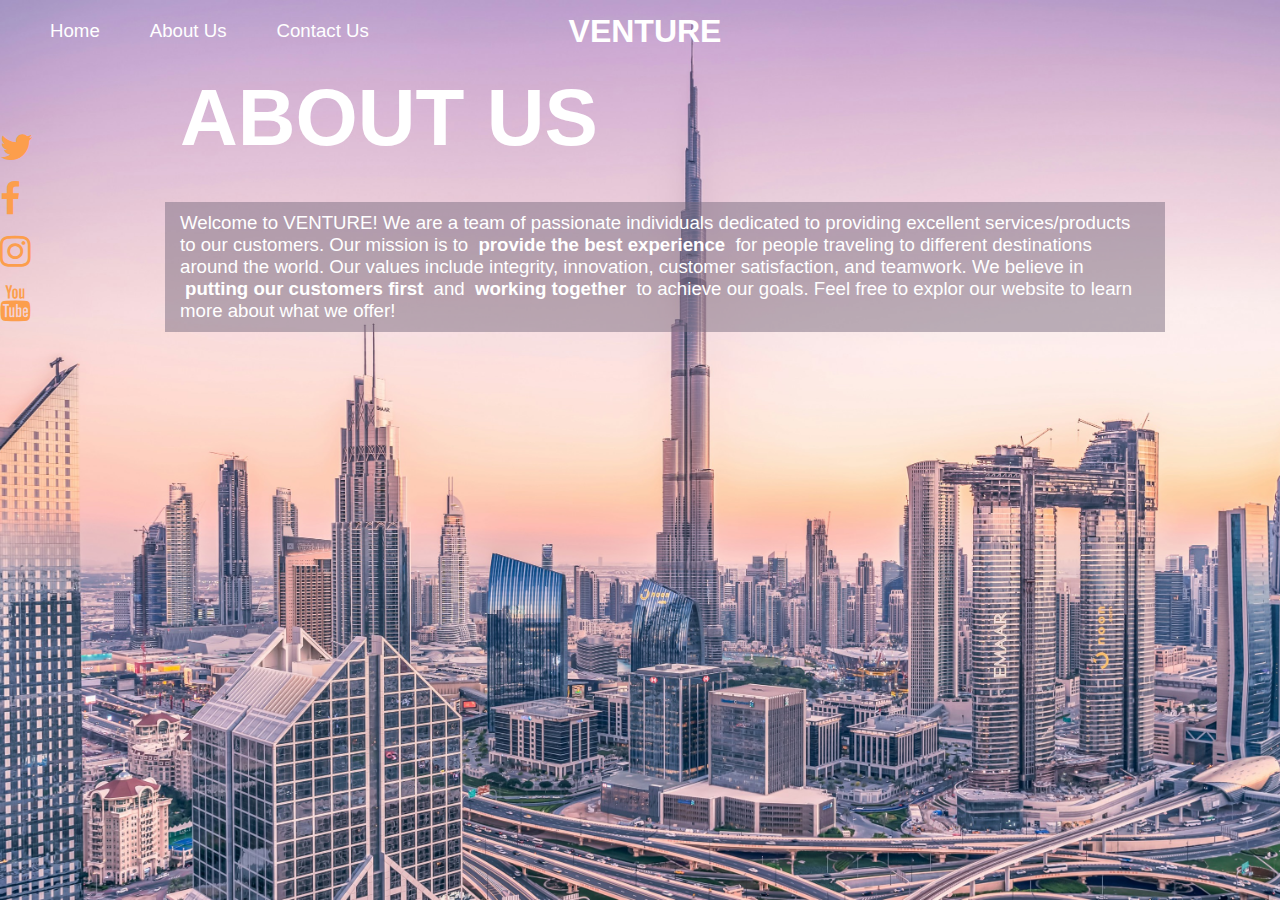
==== travel_aboutus.html @ 5007ad7a "message" ====
<!DOCTYPE html>
<html lang="en">

    <head>
    <meta charset="UTF-8">
    <title>VENTURE</title>
    <link rel="stylesheet" href="./travel_recommendation.css">
    <link rel="stylesheet" href="https://cdnjs.cloudflare.com/ajax/libs/font-awesome/4.7.0/css/font-awesome.min.css">
    </head>

    <body>
        
        
        <!-- Header -->
        <div id="header" class="container">
            <!-- Nav -->
                <div class="nav">
                    <div class="nav-centered">
                        <div>
                            <a href="travel_recommendation.html">VENTURE</a>
                        </div>
                    </div>

                    <div class="nav-left">
                        <a href="travel_recommendation.html">Home</a>
                        <a href="travel_aboutus.html">About Us</a>
                        <a href="travel_contactus.html">Contact Us</a>
                    </div>

                </div>
        </div>
    

        <div class="icon-bar">
            <a href="#"><i class="fa fa-twitter"></i></a>
            <a href="#"><i class="fa fa-facebook"></i></a>
            <a href="#"><i class="fa fa-instagram"></i></a>
            <a href="#"><i class="fa fa-youtube"></i></a>
        </div>

        <div class="Large">
            <p>
                ABOUT US
            </p>
        </div>

        <div class="Small" style="transform: translate(150px, 140px);">
            <p>
                Welcome to VENTURE! We are a team of passionate individuals dedicated to providing excellent services/products to our customers.
                Our mission is to <b>provide the best experience</b> for people traveling to different destinations around the world.
                Our values include integrity, innovation, customer satisfaction, and teamwork.
                We believe in <b>putting our customers first</b> and <b>working together</b> to achieve our goals.
                Feel free to explor our website to learn more about what we offer!
            </p>
        </div>

        <!-- Scripts -->
        <script src="./travel_recommendation.js"></script>
    
    </body>
</html>
---- travel_recommendation.css ----
html { 
    background: url(background.jpg) no-repeat center center fixed; 
    -webkit-background-size: cover;
    -moz-background-size: cover;
    -o-background-size: cover;
    background-size: cover;
  }

/* Basic CSS for the navigation bar */

*{
    margin: 0px 5px;
    padding: 0;
    box-sizing: border-box;
    font-family: "monaco", "verdana", "arial";
}

.nav {
    position: relative;
    overflow: hidden;
}

.nav a {
    float: left;
    text-align: center;
    padding: 20px;
    font-size: 14pt;
    text-decoration: none;
    color: white;
    transition: all 0.3s ease; /* Add transition for hover effects */
}

.nav a:hover {
    color:#d7721a;
  }

.nav-centered a {
    float: none;
    position: absolute;
    font-weight: bolder;
    font-size: 24pt;
    left: 50%;
    top: 50%;
    transform: translate(-50%, -50%);
}

.nav-right {
    float: right;
    top: 50%;
    transform: translatey(50%);
    color:white;
}

.search-container {
    background:rgba(255, 255, 255, 0.4);
    border-radius: 10px;
}

input[type="text"],
select {
    width: 240px;
    padding: 10px;
    border-radius: 10px;
    border: none;
    color: white;
    background: none;
}

input:focus {
    outline: none;
    color: rgb(0, 0, 0);
  }  

button {
    background-color:#fc9e4c;
    color: white;
    padding: 5px 10px;
    border: none;
    cursor: pointer;
    border-radius: 10px;
    transition: all 0.3s ease; /* Add transition for hover effects */
}

button:hover {
    background-color: #d7721a;
}

.icon-bar {
    width: 46px; /* Set a specific width */
    background-color: none; /* Dark-grey background */
    position: absolute;
    transform: translate(-30px, 60px);
}

.icon-bar a {
    display: block; /* Make the links appear below each other instead of side-by-side */
    text-align: center; /* Center-align text */
    padding: 5px; /* Add some padding */
    transition: all 0.3s ease; /* Add transition for hover effects */
    color: #fc9e4c; /* White text color */
    font-size: 36px; /* Increased font-size */
}

.icon-bar a:hover {
    color: #d7721a; /* Add a hover color */
}

.Large {
    font-size: 60pt;
    font-weight:bolder;
    color: white;
    position: absolute;
    transform: translate(150px, 0px);
    padding: 10px;
}

.Small {
    font-size: 14pt;
    color: white;
    position: absolute;
    transform: translate(150px, 340px);
    background: #796b8080;
    padding: 10px;
    width: 1000px;
}
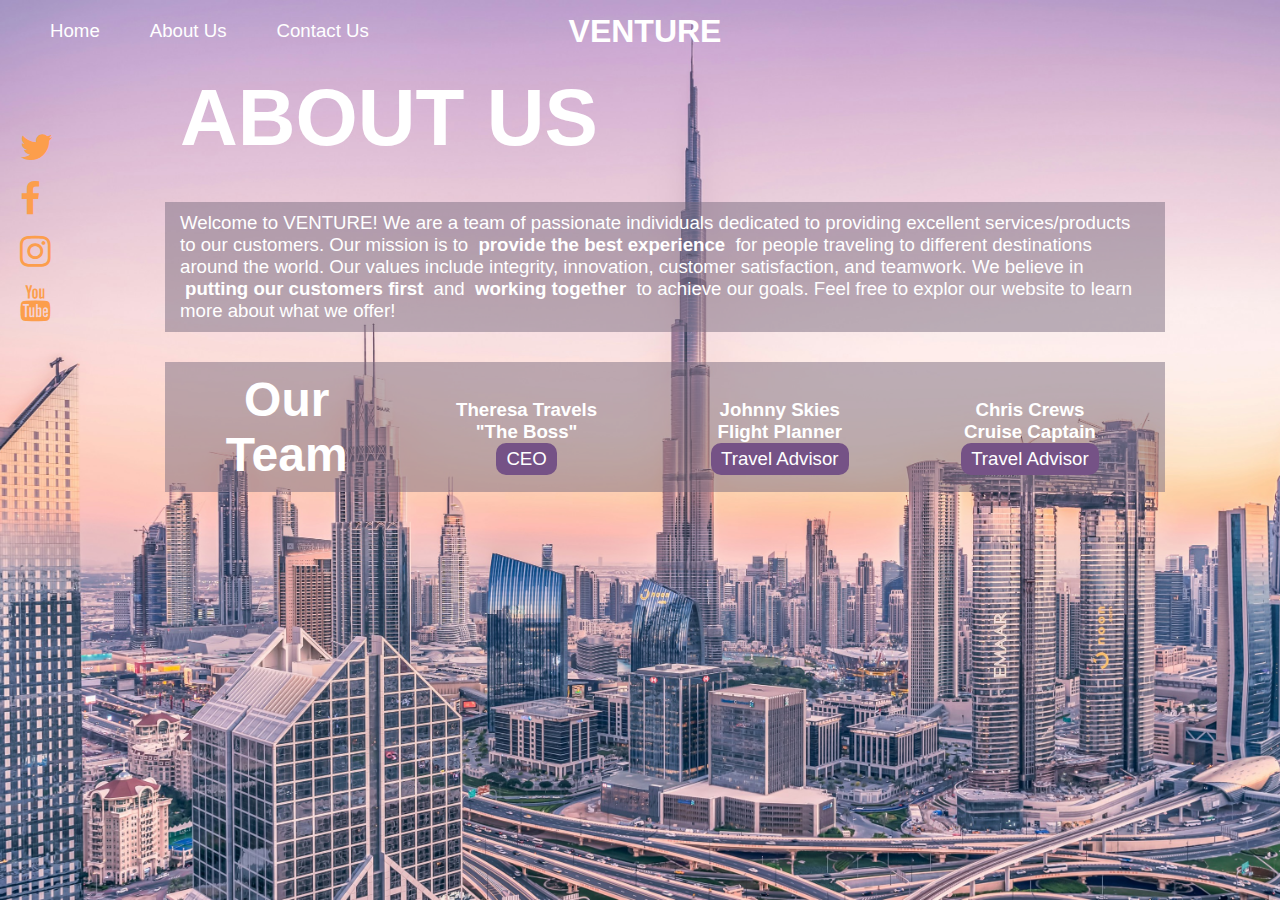
==== commit a1f9e2be: "message" ====
--- a/travel_aboutus.html
+++ b/travel_aboutus.html
@@ -54,6 +54,27 @@
             </p>
         </div>
 
+        <div class="col-container" style="transform: translate(150px, 300px);"">
+            <div class="col">
+                <p style="font-size:36pt; font-weight:bolder;">Our<br>Team</p>
+            </div>
+            <div class="col">
+                <p>Theresa Travels</p>
+                <p>"The Boss"</p>
+                <button style="background-color:#755286;">CEO</button>
+            </div>
+            <div class="col">
+                <p>Johnny Skies</p>
+                <p>Flight Planner</p>
+                <button style="background-color:#755286;">Travel Advisor</button>
+            </div>
+            <div class="col">
+                <p>Chris Crews</p>
+                <p>Cruise Captain</p>
+                <button style="background-color:#755286;">Travel Advisor</button>
+            </div>
+          </div>
+
         <!-- Scripts -->
         <script src="./travel_recommendation.js"></script>
     
--- a/travel_recommendation.css
+++ b/travel_recommendation.css
@@ -54,19 +54,22 @@
 .search-container {
     background:rgba(255, 255, 255, 0.4);
     border-radius: 10px;
+    width:520px;
+    float:right;
+    font-size: 14pt;
 }
 
-input[type="text"],
-select {
-    width: 240px;
+input[type="text"], input[type="text"], textarea, select {
+    width: 320px;
     padding: 10px;
-    border-radius: 10px;
+    border-radius: -15px;
     border: none;
     color: white;
     background: none;
+    font-size: 14pt;
 }
 
-input:focus {
+input:focus, textarea:focus {
     outline: none;
     color: rgb(0, 0, 0);
   }  
@@ -79,6 +82,7 @@
     cursor: pointer;
     border-radius: 10px;
     transition: all 0.3s ease; /* Add transition for hover effects */
+    font-size: 14pt;
 }
 
 button:hover {
@@ -89,7 +93,7 @@
     width: 46px; /* Set a specific width */
     background-color: none; /* Dark-grey background */
     position: absolute;
-    transform: translate(-30px, 60px);
+    transform: translate(-10px, 60px);
 }
 
 .icon-bar a {
@@ -122,4 +126,37 @@
     background: #796b8080;
     padding: 10px;
     width: 1000px;
-}+}
+
+.col-container {
+    display: table; /* Make the container element behave like a table */
+    width: 1000px; /* Set full-width to expand the whole page */
+    position: absolute;
+    transform: translate(150px, 0px);
+    color:white;
+    background:#796b8080;
+    text-align: center;
+    padding: 10px;
+}
+  
+.col-container p {
+    font-size: 14pt;
+    font-weight: bold;
+}
+
+.col {
+    display: table-cell; /* Make elements inside the container behave like table cells */
+}
+
+form {
+    height:400px;
+    width:600px;
+    transform:translate(150px,150px);
+    color:white;
+    background:#796b8080;
+    padding:20px;
+}
+
+form button:hover {
+    background-color: #4a2f57;
+}
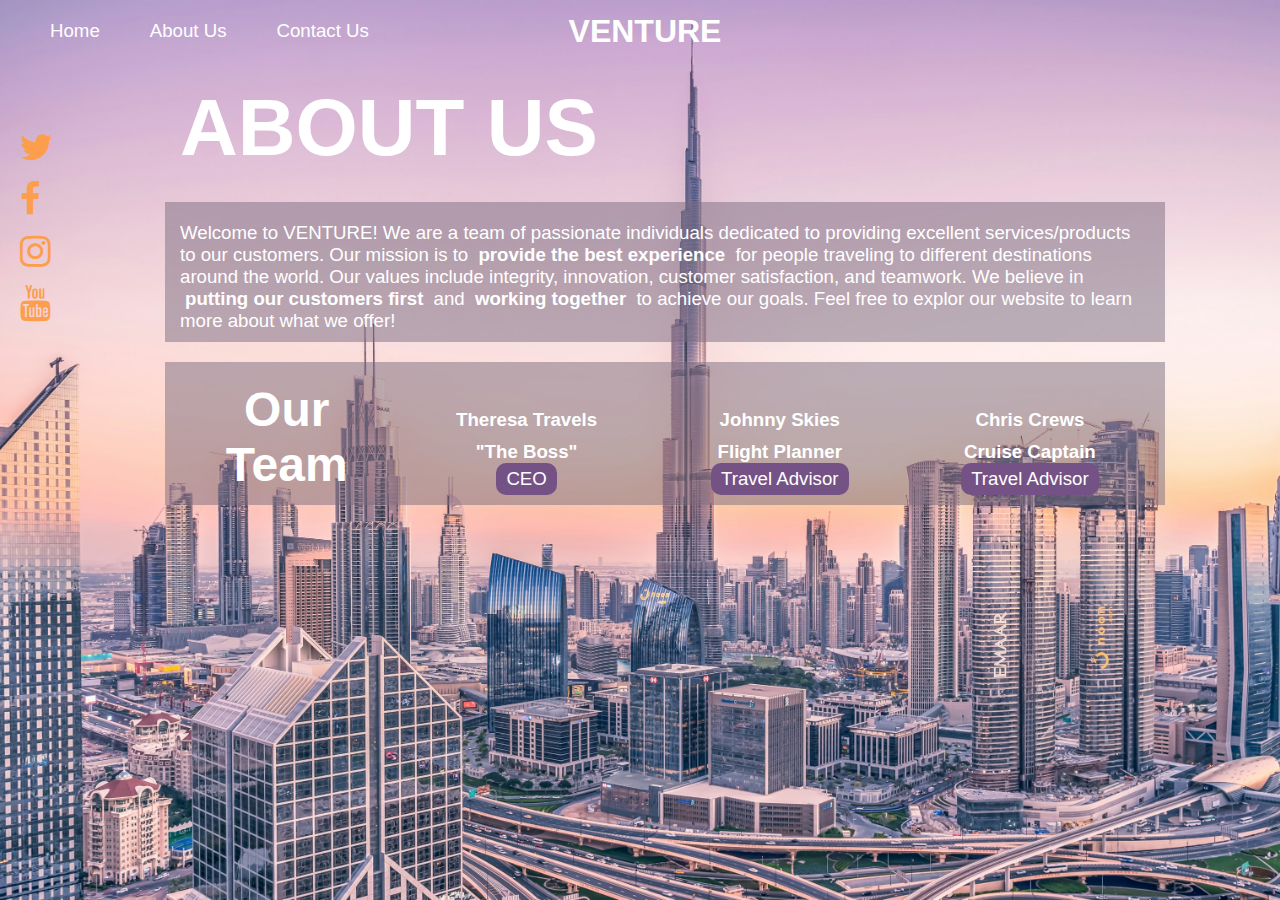
==== commit 4d797bda: "final" ====
--- a/travel_aboutus.html
+++ b/travel_aboutus.html
@@ -3,7 +3,7 @@
 
     <head>
     <meta charset="UTF-8">
-    <title>VENTURE</title>
+    <title>About Us</title>
     <link rel="stylesheet" href="./travel_recommendation.css">
     <link rel="stylesheet" href="https://cdnjs.cloudflare.com/ajax/libs/font-awesome/4.7.0/css/font-awesome.min.css">
     </head>
@@ -61,17 +61,17 @@
             <div class="col">
                 <p>Theresa Travels</p>
                 <p>"The Boss"</p>
-                <button style="background-color:#755286;">CEO</button>
+                <button style="background-color:#755286;cursor:default;">CEO</button>
             </div>
             <div class="col">
                 <p>Johnny Skies</p>
                 <p>Flight Planner</p>
-                <button style="background-color:#755286;">Travel Advisor</button>
+                <button style="background-color:#755286;cursor:default;">Travel Advisor</button>
             </div>
             <div class="col">
                 <p>Chris Crews</p>
                 <p>Cruise Captain</p>
-                <button style="background-color:#755286;">Travel Advisor</button>
+                <button style="background-color:#755286;cursor:default;">Travel Advisor</button>
             </div>
           </div>
 
--- a/travel_recommendation.css
+++ b/travel_recommendation.css
@@ -62,9 +62,9 @@
 input[type="text"], input[type="text"], textarea, select {
     width: 320px;
     padding: 10px;
-    border-radius: -15px;
+    border-radius: 10px;
     border: none;
-    color: white;
+    color: black;
     background: none;
     font-size: 14pt;
 }
@@ -155,8 +155,51 @@
     color:white;
     background:#796b8080;
     padding:20px;
-}
-
-form button:hover {
+    border-radius: 10px;
+}
+
+.button1 {
+    background-color:#755286;
+    width:100%;
+    color: white;
+    padding: 5px 10px;
+    border: none;
+    cursor: pointer;
+    border-radius: 10px;
+    transition: all 0.3s ease; /* Add transition for hover effects */
+    font-size: 14pt;
+}
+
+.button1:hover {
     background-color: #4a2f57;
 }
+
+.results {
+    float: right;
+    margin-right: 30px;
+    width: 500px;
+    background-color:#796b8080;
+}
+
+  /* Basic CSS for the report section */
+h2, p {
+    margin-top: 10px;
+    color: white;
+}
+
+#result {
+
+    word-wrap: break-word;
+    width: 500px;
+    display: flex;
+    align-items: center;
+    justify-content: space-around;
+    flex-direction: column;
+}
+
+#result img {
+    width: 90%;
+    border-radius: 10px;
+    height: auto;
+    margin-top: 30px;
+}